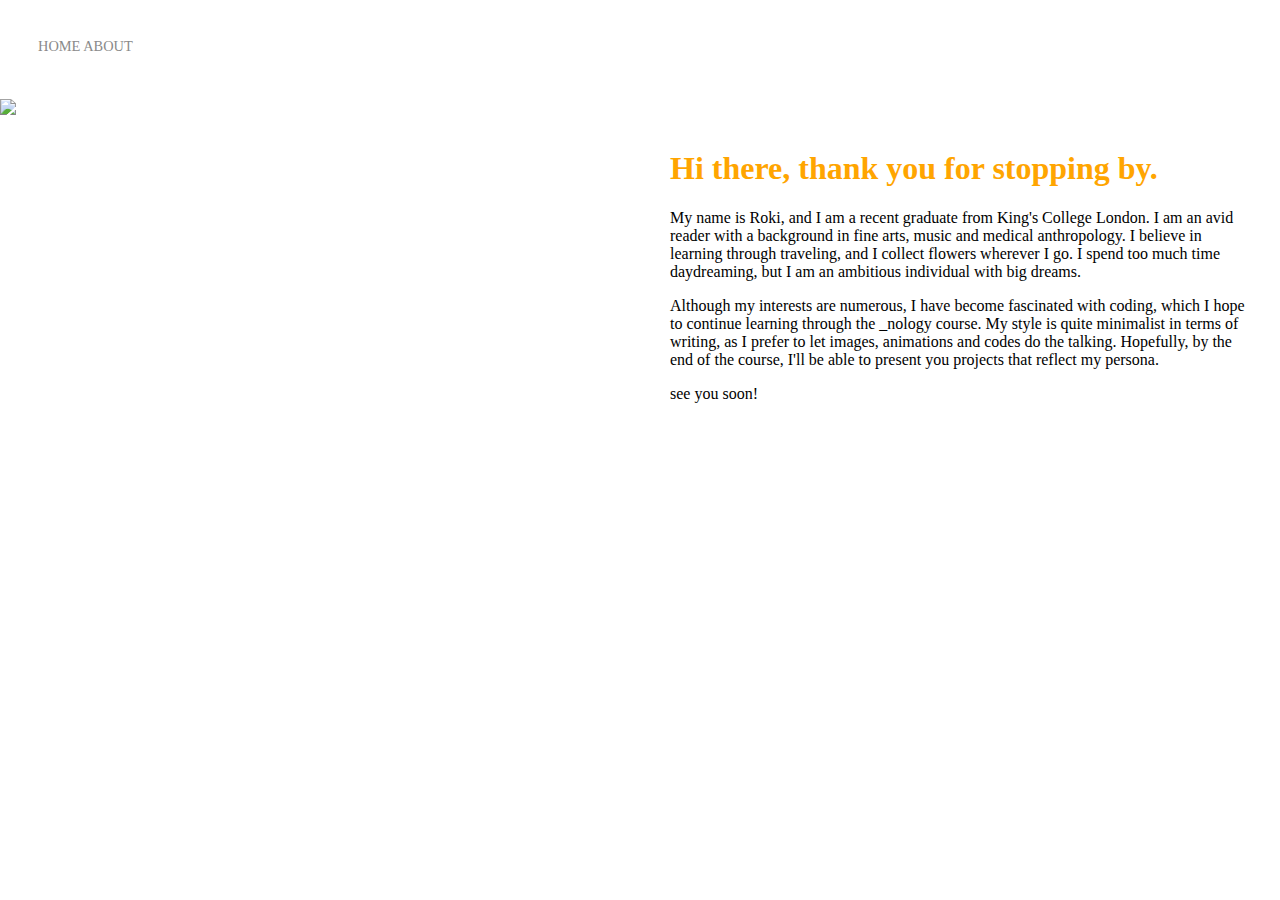
==== about.html @ c60c0c5a "Add files via upload" ====
<!DOCTYPE html>
<html>

<head>
    <meta charset="utf-8" />
    <title>Page Title</title>
    <link rel="stylesheet" href="styles.css">
</head>

<body>
    <div class="container">
        <div class="nav-bar">
            <div class="left-side">
                <div class="nav-link-bar">
                    <a href="index.html">Home</a>
                    <a href="about.html">About</a>

                </div>
            </div>
        </div>
    </div>


    <div class="content-wrapper">
        <div class="two-column-wrapper">
            <div class="profile-image-wrapper">
                <img src="images/profile.jpg">

            </div>
            <div class="profile-content-wrapper">
                <h1> Hi there, thank you for stopping by.</h1>
                <p> My name is Roki, and I am a recent graduate from King's College London. I am an avid reader with a background in fine arts, music and medical anthropology. I believe in learning through traveling, and I collect flowers wherever I go. I
                    spend too much time daydreaming, but I am an ambitious individual with big dreams.
                </p>
                <p> Although my interests are numerous, I have become fascinated with coding, which I hope to continue learning through the _nology course. My style is quite minimalist in terms of writing, as I prefer to let images, animations and codes do
                    the talking. Hopefully, by the end of the course, I'll be able to present you projects that reflect my persona.
                </p>
                <p> see you soon! </p>

            </div>
        </div>

</body>

</html>
---- styles.css ----
/* main styles*/

body {
    margin: 0px;
}

.container {
    display: grid;
    grid-template-columns: 1fr;
}


/* nav styles*/

.nav-bar {
    display: flex;
    justify-content: space-between;
    padding: 38px;
}

.left-side {
    display: flex;
}

.nav-bar>.left-side>div {
    margin-right: 20px;
    font-size: 0.9em;
    text-transform: uppercase;
}

.nav-link-bar {
    height: 22px;
    border-bottom: 1px solid transparent;
    transition: border-bottom 0.5s;
}

.nav-link-bar a {
    color: #8a8a8a;
    text-decoration: none;
    transition: color 0.5s;
}

.nav-link-bar:hover {
    border-bottom: 1px solid black;
}

.nav-link-bar a:hover {
    color: black;
}


/* portfolio styles */

.portfolio-items-wrapper {
    display: grid;
}

.portfolio-item-wrapper {
    position: relative;
}

.portfolio-img-background {
    height: 350px;
    width: 100%;
    background-size: cover;
    background-position: center;
    background-repeat: no-repeat;
}

.subtitle {
    position: absolute;
    top: 0;
    display: flex;
    flex-direction: column;
    justify-content: center;
    align-items: center;
    height: 100%;
    text-align: center;
    padding-left: 100px;
    padding-right: 100px;
    font-weight: 600;
    color: lightseagreen;
}

.two-column-wrapper {
    display: grid;
    grid-template-columns: 1fr 1fr;
}

.profile-image-wrapper img {
    width: 80%;
}

.profile-content-wrapper {
    padding: 30px;
}

.profile-content-wrapper h1 {
    color: orange;
}
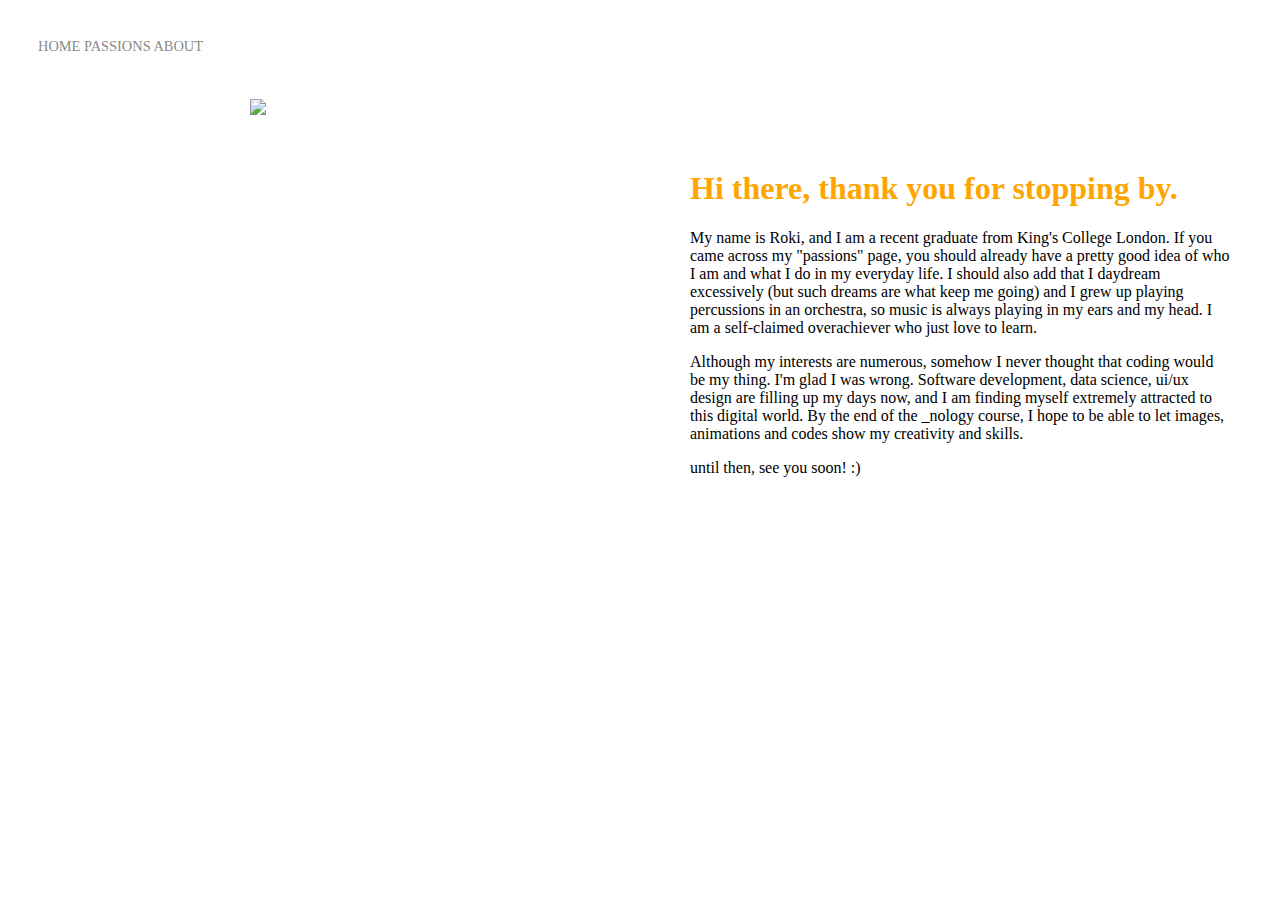
==== commit 6b0b990c: "Add files via upload" ====
--- a/about.html
+++ b/about.html
@@ -3,7 +3,7 @@
 
 <head>
     <meta charset="utf-8" />
-    <title>Page Title</title>
+    <title>rokiseydi.com/about</title>
     <link rel="stylesheet" href="styles.css">
 </head>
 
@@ -13,6 +13,7 @@
             <div class="left-side">
                 <div class="nav-link-bar">
                     <a href="index.html">Home</a>
+                    <a href="passions.html">Passions</a>
                     <a href="about.html">About</a>
 
                 </div>
@@ -29,13 +30,13 @@
             </div>
             <div class="profile-content-wrapper">
                 <h1> Hi there, thank you for stopping by.</h1>
-                <p> My name is Roki, and I am a recent graduate from King's College London. I am an avid reader with a background in fine arts, music and medical anthropology. I believe in learning through traveling, and I collect flowers wherever I go. I
-                    spend too much time daydreaming, but I am an ambitious individual with big dreams.
+                <p> My name is Roki, and I am a recent graduate from King's College London. If you came across my "passions" page, you should already have a pretty good idea of who I am and what I do in my everyday life. I should also add that I daydream
+                    excessively (but such dreams are what keep me going) and I grew up playing percussions in an orchestra, so music is always playing in my ears and my head. I am a self-claimed overachiever who just love to learn. </p>
+                <p> Although my interests are numerous, somehow I never thought that coding would be my thing. I'm glad I was wrong. Software development, data science, ui/ux design are filling up my days now, and I am finding myself extremely attracted to
+                    this digital world. By the end of the _nology course, I hope to be able to let images, animations and codes show my creativity and skills.
+
                 </p>
-                <p> Although my interests are numerous, I have become fascinated with coding, which I hope to continue learning through the _nology course. My style is quite minimalist in terms of writing, as I prefer to let images, animations and codes do
-                    the talking. Hopefully, by the end of the course, I'll be able to present you projects that reflect my persona.
-                </p>
-                <p> see you soon! </p>
+                <p> until then, see you soon! :) </p>
 
             </div>
         </div>
--- a/styles.css
+++ b/styles.css
@@ -1,100 +1,137 @@
-/* main styles*/
-
-body {
-    margin: 0px;
-}
-
-.container {
-    display: grid;
-    grid-template-columns: 1fr;
-}
-
-
-/* nav styles*/
-
-.nav-bar {
-    display: flex;
-    justify-content: space-between;
-    padding: 38px;
-}
-
-.left-side {
-    display: flex;
-}
-
-.nav-bar>.left-side>div {
-    margin-right: 20px;
-    font-size: 0.9em;
-    text-transform: uppercase;
-}
-
-.nav-link-bar {
-    height: 22px;
-    border-bottom: 1px solid transparent;
-    transition: border-bottom 0.5s;
-}
-
-.nav-link-bar a {
-    color: #8a8a8a;
-    text-decoration: none;
-    transition: color 0.5s;
-}
-
-.nav-link-bar:hover {
-    border-bottom: 1px solid black;
-}
-
-.nav-link-bar a:hover {
-    color: black;
-}
-
-
-/* portfolio styles */
-
-.portfolio-items-wrapper {
-    display: grid;
-}
-
-.portfolio-item-wrapper {
-    position: relative;
-}
-
-.portfolio-img-background {
-    height: 350px;
-    width: 100%;
-    background-size: cover;
-    background-position: center;
-    background-repeat: no-repeat;
-}
-
-.subtitle {
-    position: absolute;
-    top: 0;
-    display: flex;
-    flex-direction: column;
-    justify-content: center;
-    align-items: center;
-    height: 100%;
-    text-align: center;
-    padding-left: 100px;
-    padding-right: 100px;
-    font-weight: 600;
-    color: lightseagreen;
-}
-
-.two-column-wrapper {
-    display: grid;
-    grid-template-columns: 1fr 1fr;
-}
-
-.profile-image-wrapper img {
-    width: 80%;
-}
-
-.profile-content-wrapper {
-    padding: 30px;
-}
-
-.profile-content-wrapper h1 {
-    color: orange;
-}+    /* main styles*/
+    
+    body {
+        margin: 0px;
+    }
+    
+    .container {
+        display: grid;
+        grid-template-columns: 1fr;
+    }
+    /* nav styles*/
+    
+    .nav-bar {
+        display: flex;
+        justify-content: space-between;
+        padding: 38px;
+    }
+    
+    .right-side {
+        display: flex;
+        right: 0;
+    }
+    
+    .nav-bar>.left-side>div {
+        margin-right: 20px;
+        font-size: 0.9em;
+        text-transform: uppercase;
+    }
+    
+    .nav-link-bar {
+        height: 22px;
+        border-bottom: 1px solid transparent;
+        transition: border-bottom 0.5s;
+    }
+    
+    .nav-link-bar a {
+        color: #8a8a8a;
+        text-decoration: none;
+        transition: color 0.5s;
+    }
+    
+    .nav-link-bar:hover {
+        border-bottom: 1px solid black;
+    }
+    
+    .nav-link-bar a:hover {
+        color: black;
+    }
+    /* portfolio styles */
+    
+    .portfolio-items-wrapper {
+        display: grid;
+    }
+    
+    .portfolio-item-wrapper {
+        position: relative;
+    }
+    
+    .portfolio-img-background {
+        height: 350px;
+        width: 100%;
+        background-size: cover;
+        background-position: center;
+        background-repeat: no-repeat;
+    }
+    
+    .img-text-wrapper {
+        top: 0;
+        align-items: center;
+        justify-content: center;
+        position: absolute;
+        display: flex;
+        height: 100%;
+        text-align: center;
+        padding-left: 200px;
+        padding-right: 200px;
+        font-weight: 600;
+    }
+    
+    .img-text-wrapper .subtitle {
+        color: transparent;
+        font-weight: 600;
+        transition: 1s;
+    }
+    
+    .img-text-wrapper:hover .subtitle {
+        color: lightskyblue;
+        font-weight: 600;
+    }
+    
+    .img-darken {
+        transition: 1s;
+        filter: brightness(20%);
+    }
+    /* about page */
+    
+    .two-column-wrapper {
+        display: grid;
+        grid-template-columns: 1fr 1fr;
+    }
+    
+    .profile-image-wrapper img {
+        width: 50%;
+        margin-left: 250px;
+    }
+    
+    .profile-content-wrapper {
+        padding: 50px;
+    }
+    
+    .profile-content-wrapper h1 {
+        color: orange;
+    }
+    /* video */
+    
+    .video {
+        position: fixed;
+        margin: 0;
+        padding: 0;
+        width: auto;
+        height: auto;
+        z-index: -1;
+    }
+    
+    @media (min-aspect-ratio: 16/9) {
+        #video {
+            width: 100;
+            height: auto;
+        }
+    }
+    
+    @media (max-aspect-ratio: 16/9) {
+        #video {
+            width: auto;
+            height: 100%;
+        }
+    }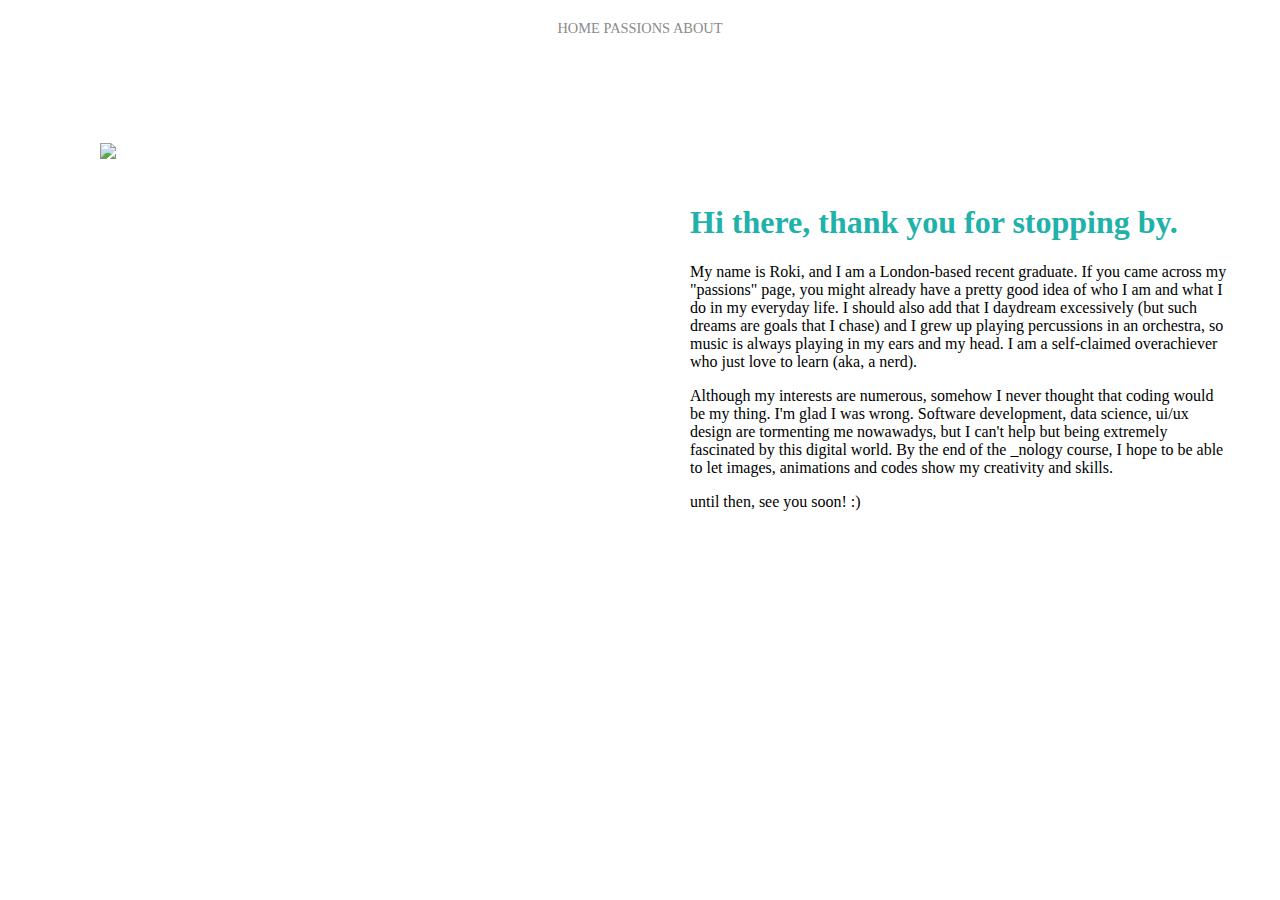
==== commit da0251fe: "Add files via upload" ====
--- a/about.html
+++ b/about.html
@@ -30,10 +30,10 @@
             </div>
             <div class="profile-content-wrapper">
                 <h1> Hi there, thank you for stopping by.</h1>
-                <p> My name is Roki, and I am a recent graduate from King's College London. If you came across my "passions" page, you should already have a pretty good idea of who I am and what I do in my everyday life. I should also add that I daydream
-                    excessively (but such dreams are what keep me going) and I grew up playing percussions in an orchestra, so music is always playing in my ears and my head. I am a self-claimed overachiever who just love to learn. </p>
-                <p> Although my interests are numerous, somehow I never thought that coding would be my thing. I'm glad I was wrong. Software development, data science, ui/ux design are filling up my days now, and I am finding myself extremely attracted to
-                    this digital world. By the end of the _nology course, I hope to be able to let images, animations and codes show my creativity and skills.
+                <p> My name is Roki, and I am a London-based recent graduate. If you came across my "passions" page, you might already have a pretty good idea of who I am and what I do in my everyday life. I should also add that I daydream excessively (but
+                    such dreams are goals that I chase) and I grew up playing percussions in an orchestra, so music is always playing in my ears and my head. I am a self-claimed overachiever who just love to learn (aka, a nerd). </p>
+                <p> Although my interests are numerous, somehow I never thought that coding would be my thing. I'm glad I was wrong. Software development, data science, ui/ux design are tormenting me nowawadys, but I can't help but being extremely fascinated
+                    by this digital world. By the end of the _nology course, I hope to be able to let images, animations and codes show my creativity and skills.
 
                 </p>
                 <p> until then, see you soon! :) </p>
--- a/styles.css
+++ b/styles.css
@@ -8,21 +8,69 @@
         display: grid;
         grid-template-columns: 1fr;
     }
+    
+    .second-container {
+        height: 100vh;
+        align-items: center;
+        justify-content: center;
+        display: flex;
+    }
+    
+    .second-container p {
+        color: lightskyblue;
+        font-size: 3rem;
+        font-weight: bold;
+        letter-spacing: 0.1rem;
+        text-align: center;
+        text-transform: uppercase;
+        overflow: hidden;
+        padding: 0.5rem;
+    }
+    
+    .second-container p span.typed-text {
+        font-weight: bold;
+        color: lightslategrey;
+    }
+    
+    .second-container p span.cursor {
+        display: inline-block;
+        width: 3px;
+        background-color: white;
+        margin-left: 0.1rem;
+        animation: blink 1s infinite;
+    }
+    
+    .second-container p span.cursor.typing {
+        animation: none;
+    }
+    
+    @keyframes blink {
+        0% {
+            background-color: #ccc;
+        }
+        49% {
+            background-color: #ccc;
+        }
+        50% {
+            background-color: transparent;
+        }
+        59% {
+            background-color: transparent;
+        }
+        100% {
+            background-color: #ccc;
+        }
+    }
     /* nav styles*/
     
     .nav-bar {
+        word-spacing: 350%;
         display: flex;
-        justify-content: space-between;
-        padding: 38px;
-    }
-    
-    .right-side {
-        display: flex;
-        right: 0;
+        justify-content: space-evenly;
+        padding: 20px;
     }
     
     .nav-bar>.left-side>div {
-        margin-right: 20px;
         font-size: 0.9em;
         text-transform: uppercase;
     }
@@ -100,16 +148,19 @@
     }
     
     .profile-image-wrapper img {
+        margin-top: 80px;
         width: 50%;
-        margin-left: 250px;
+        margin-left: 100px;
     }
     
     .profile-content-wrapper {
+        position: center;
+        margin-top: 70px;
         padding: 50px;
     }
     
     .profile-content-wrapper h1 {
-        color: orange;
+        color: lightseagreen;
     }
     /* video */
     
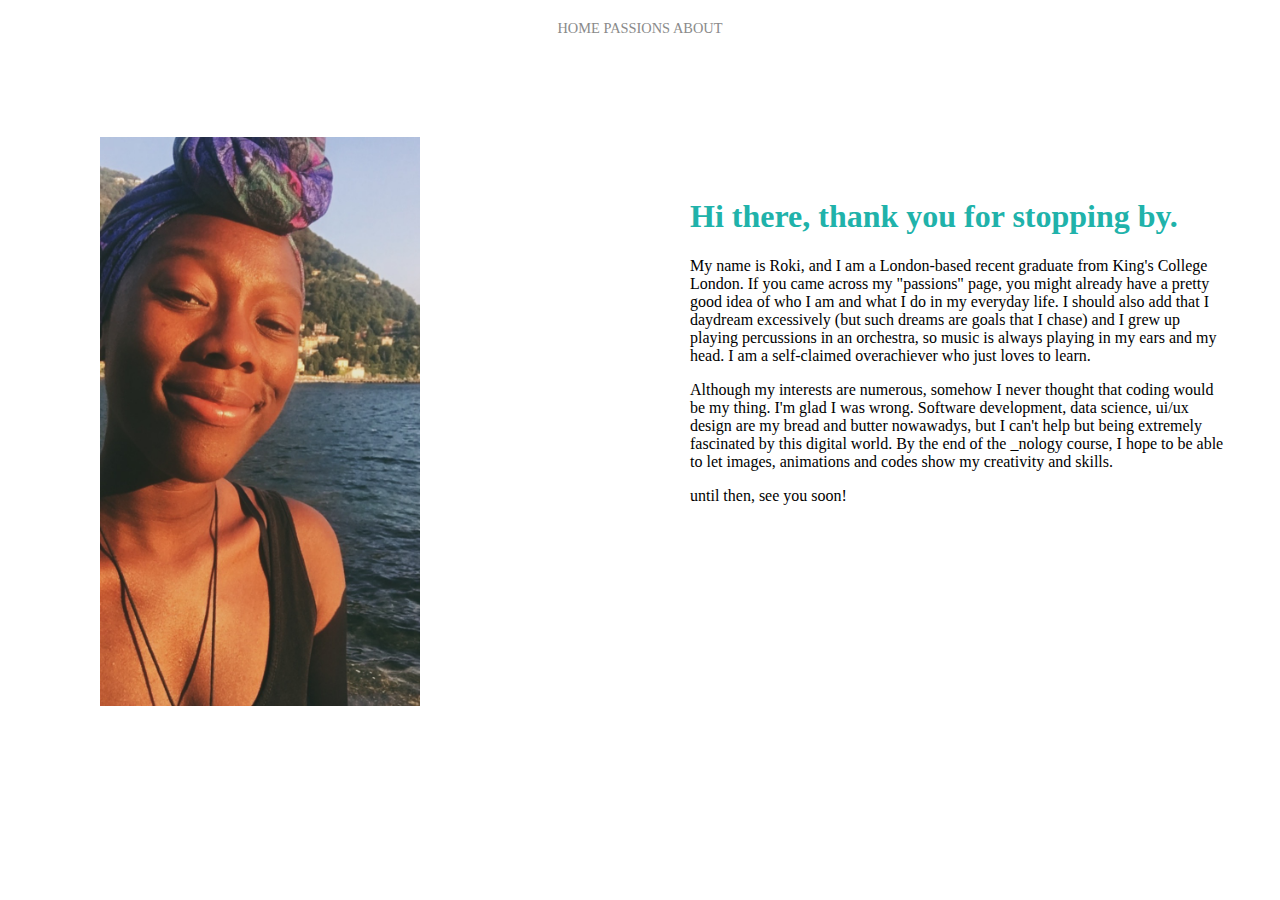
==== commit 1cb75fa8: "fixed images" ====
--- a/about.html
+++ b/about.html
@@ -25,18 +25,19 @@
     <div class="content-wrapper">
         <div class="two-column-wrapper">
             <div class="profile-image-wrapper">
-                <img src="images/profile.jpg">
+                <img src="./images/profile.jpg">
 
             </div>
             <div class="profile-content-wrapper">
                 <h1> Hi there, thank you for stopping by.</h1>
-                <p> My name is Roki, and I am a London-based recent graduate. If you came across my "passions" page, you might already have a pretty good idea of who I am and what I do in my everyday life. I should also add that I daydream excessively (but
-                    such dreams are goals that I chase) and I grew up playing percussions in an orchestra, so music is always playing in my ears and my head. I am a self-claimed overachiever who just love to learn (aka, a nerd). </p>
-                <p> Although my interests are numerous, somehow I never thought that coding would be my thing. I'm glad I was wrong. Software development, data science, ui/ux design are tormenting me nowawadys, but I can't help but being extremely fascinated
+                <p> My name is Roki, and I am a London-based recent graduate from King's College London. If you came across my "passions" page, you might already have a pretty good idea of who I am and what I do in my everyday life. I should also add that
+                    I daydream excessively (but such dreams are goals that I chase) and I grew up playing percussions in an orchestra, so music is always playing in my ears and my head. I am a self-claimed overachiever who just loves to learn.
+                </p>
+                <p> Although my interests are numerous, somehow I never thought that coding would be my thing. I'm glad I was wrong. Software development, data science, ui/ux design are my bread and butter nowawadys, but I can't help but being extremely fascinated
                     by this digital world. By the end of the _nology course, I hope to be able to let images, animations and codes show my creativity and skills.
 
                 </p>
-                <p> until then, see you soon! :) </p>
+                <p> until then, see you soon! </p>
 
             </div>
         </div>
--- a/styles.css
+++ b/styles.css
@@ -73,12 +73,6 @@
     .nav-bar>.left-side>div {
         font-size: 0.9em;
         text-transform: uppercase;
-    }
-    
-    .nav-link-bar {
-        height: 22px;
-        border-bottom: 1px solid transparent;
-        transition: border-bottom 0.5s;
     }
     
     .nav-link-bar a {
